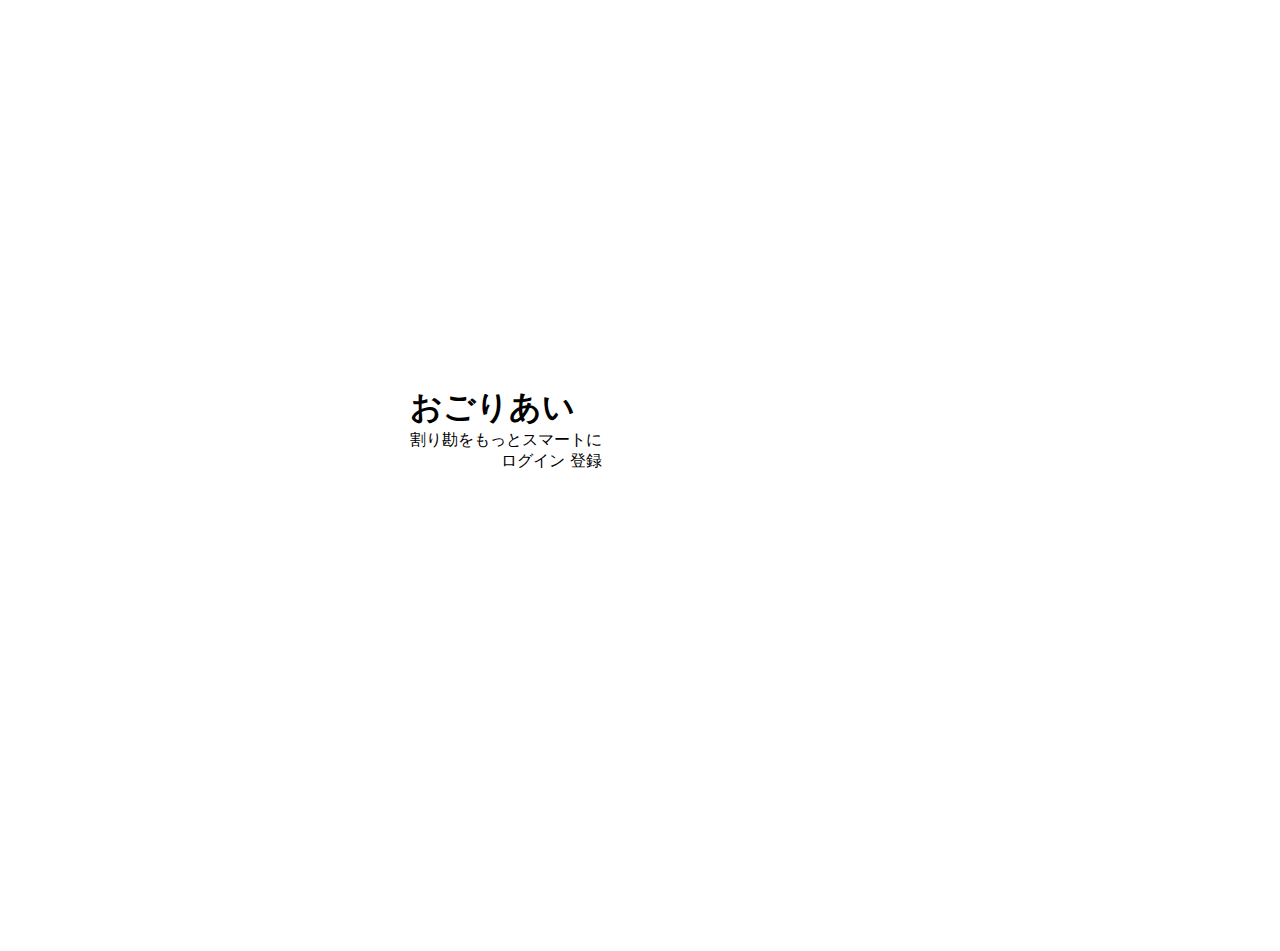
==== index.html @ 6a749b71 "Initial commit" ====
<!DOCTYPE html>
<html lang="ja">
<head>
	<meta charset="UTF-8">
	<meta http-equiv="X-UA-Compatible" content="IE=edge">
	<meta name="viewport" content="width=device-width, initial-scale=1.0">
	<title>おごりあい</title>
	<link rel="stylesheet" href="css/styles.css">
</head>
<body>
	<div id="wrapper">
		<main class="home">
			<section>
				<h1>おごりあい</h1>
				<p>割り勘をもっとスマートに</p>
				<ul>
					<li><a href="register.html">登録</a></li>
					<li><a href="login.html">ログイン</a></li>
				</ul>
			</section>
		</main>
	</div>
</body>
</html>
---- css/styles.css ----
@charset "UTF-8";

* {
	margin: 0;
	padding: 0;
	box-sizing: border-box;
}

a {
	text-decoration: none;
	color: inherit;
}

li {
	list-style: none;
}

body {
	padding: 2%;
}

/* Header */
header {
	display: flex;
	justify-content: space-between;
}

header ul {
	display: flex;
	justify-content: space-between;
}

header ul li:first-of-type {
	margin-right: 10px;
}

/* Main */
main {
	width: 100vw;
	height: 100vh;
	display: block;
	position: relative;
}

/* Home */
.home section {
	width: fit-content;
	position: absolute;
	top: 40%;
	left: 30%;
}

.home ul {
	display: flex;
	flex-direction: row-reverse;
}

.home ul li:first-of-type {
	margin-left: 5px;
}

/* Register*/
/* .register section {
	width: fit-content;
	position: absolute;
	top: 20%;
	left: 35%;
} */
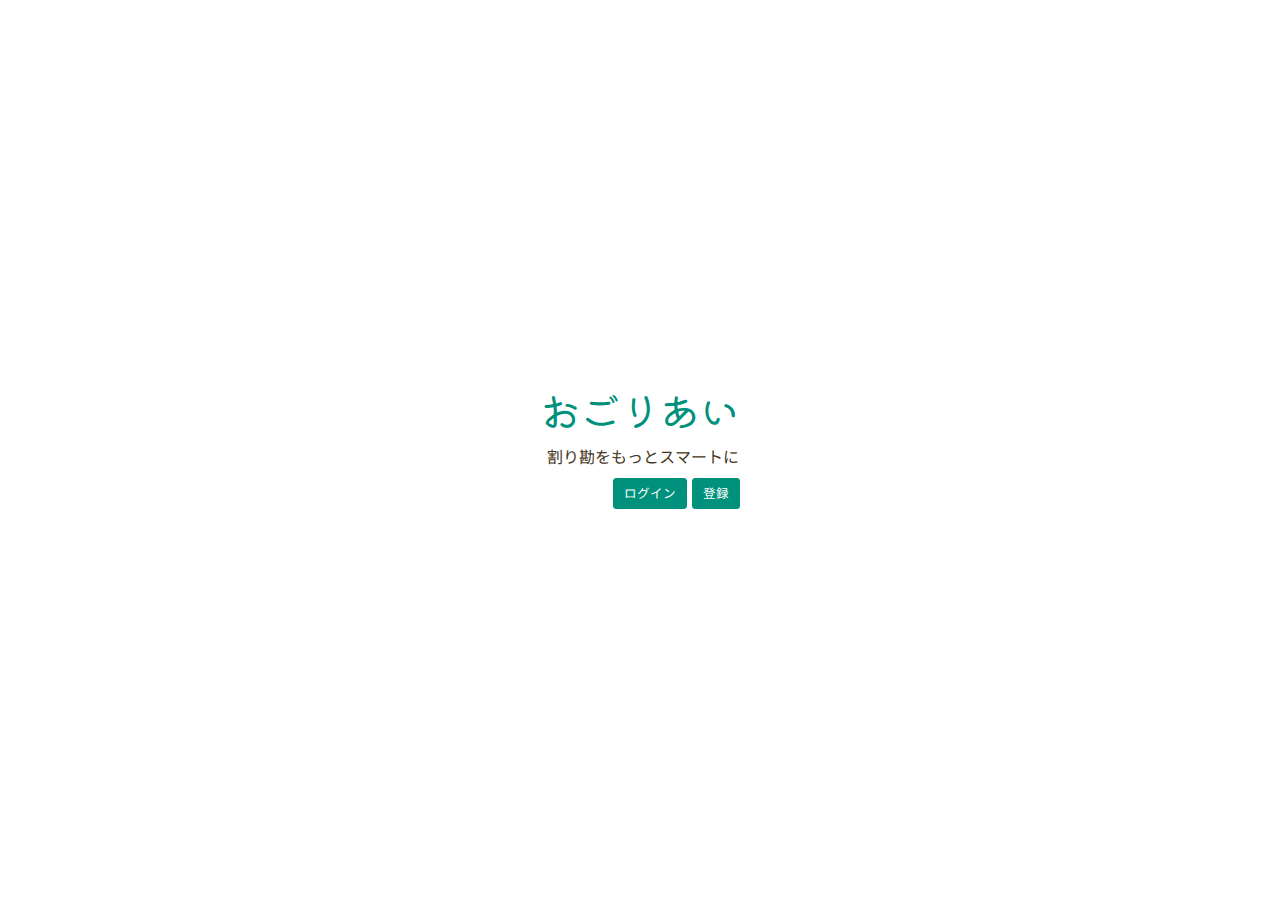
==== commit 4e3b56cd: "Add models and views" ====
--- a/index.html
+++ b/index.html
@@ -5,6 +5,9 @@
 	<meta http-equiv="X-UA-Compatible" content="IE=edge">
 	<meta name="viewport" content="width=device-width, initial-scale=1.0">
 	<title>おごりあい</title>
+	<link rel="preconnect" href="https://fonts.gstatic.com">
+	<link href="https://fonts.googleapis.com/css2?family=Kiwi+Maru&family=Noto+Sans&family=Noto+Sans+JP&family=Roboto&display=swap" rel="stylesheet">
+	<link rel="stylesheet" href="https://stackpath.bootstrapcdn.com/bootstrap/4.5.2/css/bootstrap.min.css">
 	<link rel="stylesheet" href="css/styles.css">
 </head>
 <body>
@@ -14,8 +17,8 @@
 				<h1>おごりあい</h1>
 				<p>割り勘をもっとスマートに</p>
 				<ul>
-					<li><a href="register.html">登録</a></li>
-					<li><a href="login.html">ログイン</a></li>
+					<li><a href="views/register.html" class="btn btn-lg btn-primary">登録</a></li>
+					<li><a href="views/login.html" class="btn btn-lg btn-primary">ログイン</a></li>
 				</ul>
 			</section>
 		</main>
--- a/css/styles.css
+++ b/css/styles.css
@@ -6,7 +6,15 @@
 	box-sizing: border-box;
 }
 
-a {
+html {
+	font-size: 62.5%;
+}
+
+body {
+	font: 1.6rem 'Noto Sans JP', 'Kiwi Maru', serif;
+}
+
+a, a:hover {
 	text-decoration: none;
 	color: inherit;
 }
@@ -15,39 +23,64 @@
 	list-style: none;
 }
 
-body {
-	padding: 2%;
+.btn-primary {
+	background-color: rgb(0, 145, 124);
+	border: solid 1px  rgb(0, 145, 124);
+}
+
+.btn-primary:hover {
+	background-color: rgb(67, 53, 32);
+	border: solid 1px  rgb(67, 53, 32);
 }
 
 /* Header */
 header {
 	display: flex;
 	justify-content: space-between;
+	margin-bottom: 20px;
+	padding: 2% 2% 0;
+}
+
+header h1 {
+	font: bold 3rem 'Kiwi Maru', sans-serif;
+	color: rgb(0, 145, 124);
 }
 
 header ul {
 	display: flex;
 	justify-content: space-between;
-}
-
-header ul li:first-of-type {
-	margin-right: 10px;
+	align-items: center;
+}
+
+header ul li a {
+	color: rgb(67, 53, 32);
 }
 
 /* Main */
 main {
 	width: 100vw;
 	height: 100vh;
+	padding: 0 2%;
 	display: block;
 	position: relative;
 }
 
 /* Home */
-.home section {
-	width: fit-content;
-	position: absolute;
-	top: 40%;
-	left: 30%;
+.home {
+	width: 100vw;
+	height: 100vh;
+	display: grid;
+	place-items: center;
+}
+
+.home h1 {
+	font: 4rem 'Kiwi Maru', sans-serif;
+	color: rgb(0, 145, 124);
+}
+
+.home section>p {
+	margin-left: 7px;
+	color: rgb(67, 53, 32);
 }
 
 .home ul {
@@ -59,10 +92,135 @@
 	margin-left: 5px;
 }
 
-/* Register*/
-/* .register section {
+/* Login */
+.login {
+	width: 100%;
+	height: 100%;
+	display: flex;
+	font: 1.6rem 'Noto Sans JP', serif;
+	color: rgb(67, 53, 32);
+}
+
+.login section {
 	width: fit-content;
-	position: absolute;
-	top: 20%;
-	left: 35%;
-} */+	margin: 20% auto;
+}
+
+.login .form-control {
+	border: 1px solid rgb(223, 224, 223);
+}
+
+/* Register */
+.register {
+	width: 100%;
+	height: 100%;
+	display: flex;
+	font: 1.6rem 'Noto Sans JP', serif;
+	color: rgb(67, 53, 32);
+}
+
+.register section {
+	width: fit-content;
+	margin: 20% auto;
+}
+
+.register .form-control {
+	border: 1px solid rgb(223, 224, 223);
+}
+
+/* Mypage */
+.mypage {
+	width: 100%;
+	height: 100%;
+	display: grid;
+	place-items: center;
+	font: 1.6rem 'Noto Sans JP', serif;
+	color: rgb(67, 53, 32);
+}
+
+.mypage h1 span {
+	font: 3rem 'Kiwi Maru', sans-serif;
+}
+
+.mypage section {
+	width: 100%;
+	display: flex;
+	justify-content: space-evenly;
+}
+
+.mypage #group-list {
+	border: 2px solid rgb(253, 232, 205);
+}
+
+.mypage #group-form {
+	height: fit-content;
+	border: 2px solid rgb(253, 232, 205);
+}
+
+/* Group List */
+.group-list form:first-of-type span:hover {
+	cursor: pointer;
+}
+
+/* Expense Table */
+.expense-table {
+	display: block;
+}
+
+.expense-table input {
+	border: none;
+	outline: none;
+}
+
+.expense-table table, .expense-table　tr, .expense-table　th,　.expense-table td {
+	border-collapse: collapse;
+	border: 1px solid lightgray;
+}
+
+.expense-table ul {
+	display: flex;
+}
+
+.expense-table #modal-button:hover {
+	cursor: pointer;
+}
+
+.expense-table .modal {
+	display: none;
+	position: fixed;
+	width: 100vw;
+	height: 100vh;
+	left: 0;
+	top: 0;
+	background-color: rgba(0,0,0,0.4);
+}
+
+.expense-table .modal-content {
+	width: 70%;
+	margin: 80px auto;
+	padding: 20px;
+	z-index: 2;
+	border: 1px solid rgb(116, 116, 116);
+	background-color: rgb(253, 253, 253);
+}
+
+.expense-table .modal-content .close {
+	float: right;
+	cursor: pointer;
+}
+
+/* .clearfix:after {
+	content: "";
+	display: block;
+	clear: both;
+} */
+
+.expense-table .modal-content>div {
+	display: flex;
+	justify-content: space-around;
+}
+
+.expense-table .modal-content ul {
+	display: flex;
+	flex-direction: column;
+}
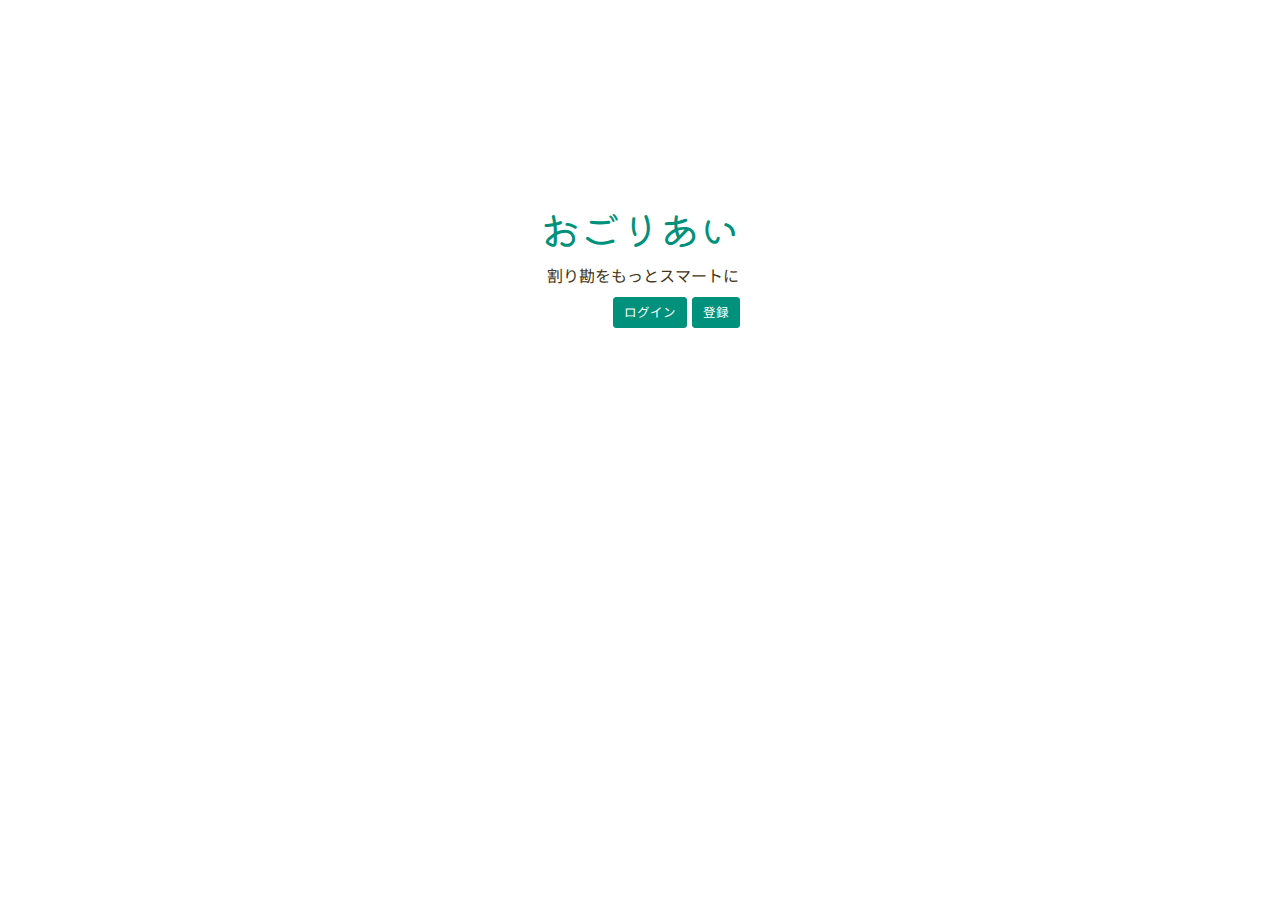
==== commit 0b047ff5: "Update group_list and expense_table" ====
--- a/index.html
+++ b/index.html
@@ -14,7 +14,7 @@
 	<div id="wrapper">
 		<main class="home">
 			<section>
-				<h1>おごりあい</h1>
+				<h1><a href="index.html">おごりあい</a></h1>
 				<p>割り勘をもっとスマートに</p>
 				<ul>
 					<li><a href="views/register.html" class="btn btn-lg btn-primary">登録</a></li>
--- a/css/styles.css
+++ b/css/styles.css
@@ -1,4 +1,6 @@
 @charset "UTF-8";
+
+/*** General ***/
 
 * {
 	margin: 0;
@@ -11,7 +13,22 @@
 }
 
 body {
+	width: 100vw;
+	height: 100vh;
 	font: 1.6rem 'Noto Sans JP', 'Kiwi Maru', serif;
+}
+
+#wrapper { 
+	max-width: 1000px;
+	width: calc(100% - 100px);
+	height: 100%;
+	margin: 0 auto;
+}
+
+main {
+	width: 100%;
+	height: 100%;
+	display: block;
 }
 
 a, a:hover {
@@ -33,12 +50,36 @@
 	border: solid 1px  rgb(67, 53, 32);
 }
 
-/* Header */
+.btn-danger {
+	background-color: rgb(145, 0, 21);
+	border: solid 1px  rgb(145, 0, 21);
+}
+
+.btn-danger:hover {
+	background-color: rgb(67, 53, 32);
+	border: solid 1px  rgb(67, 53, 32);
+}
+
+.btn-secondary {
+	width: 15%;
+	color: rgb(0, 145, 124);
+	border: double 3px rgb(0, 145, 124);
+	background-color: inherit;
+}
+
+.btn-secondary:hover {
+	color: rgb(67, 53, 32);
+	border: double 3px rgb(67, 53, 32);
+	background-color: inherit;
+}
+
+/*** Header ***/
 header {
+	width: 100%;
 	display: flex;
 	justify-content: space-between;
 	margin-bottom: 20px;
-	padding: 2% 2% 0;
+	padding: 2% 0;
 }
 
 header h1 {
@@ -56,21 +97,16 @@
 	color: rgb(67, 53, 32);
 }
 
-/* Main */
-main {
-	width: 100vw;
-	height: 100vh;
-	padding: 0 2%;
-	display: block;
-	position: relative;
-}
-
-/* Home */
-.home {
-	width: 100vw;
-	height: 100vh;
-	display: grid;
-	place-items: center;
+header ul li a:hover {
+	color: rgb(0, 145, 124);
+	border-bottom: double 3px rgb(0, 145, 124);
+}
+
+/*** Home ***/
+.home section {
+	width: fit-content;
+	margin: 0 auto;
+	padding-top: 20%;
 }
 
 .home h1 {
@@ -92,10 +128,8 @@
 	margin-left: 5px;
 }
 
-/* Login */
+/*** Login ***/
 .login {
-	width: 100%;
-	height: 100%;
 	display: flex;
 	font: 1.6rem 'Noto Sans JP', serif;
 	color: rgb(67, 53, 32);
@@ -110,10 +144,8 @@
 	border: 1px solid rgb(223, 224, 223);
 }
 
-/* Register */
+/*** Register ***/
 .register {
-	width: 100%;
-	height: 100%;
 	display: flex;
 	font: 1.6rem 'Noto Sans JP', serif;
 	color: rgb(67, 53, 32);
@@ -128,43 +160,220 @@
 	border: 1px solid rgb(223, 224, 223);
 }
 
-/* Mypage */
+/*** Mypage ***/
 .mypage {
-	width: 100%;
-	height: 100%;
-	display: grid;
-	place-items: center;
+	display: flex;
 	font: 1.6rem 'Noto Sans JP', serif;
 	color: rgb(67, 53, 32);
+}
+
+.mypage .mypage-list {
+	display: flex;
+	flex-direction: column;
+}
+
+.mypage .mypage-list li {
+	width: 90%;
+	margin-bottom: 10px;
 }
 
 .mypage h1 span {
 	font: 3rem 'Kiwi Maru', sans-serif;
 }
 
-.mypage section {
-	width: 100%;
-	display: flex;
-	justify-content: space-evenly;
+.mypage section:first-of-type {
+	width: 15%;
+}
+
+.mypage section:last-of-type {
+	width: calc(100% - 15%);
 }
 
 .mypage #group-list {
 	border: 2px solid rgb(253, 232, 205);
 }
 
-.mypage #group-form {
-	height: fit-content;
-	border: 2px solid rgb(253, 232, 205);
+.mypage #group-list .tab-list {
+	display: flex;
+	justify-content: space-evenly;
+}
+
+.mypage #group-list .tab-list .tab {
+	width: 100%;
+	padding: 5px 0;
+	color: rgb(67, 53, 32);
+	background-color: inherit;
+	border: 1px solid rgb(253, 232, 205);
+	border-top: none;
+	border-bottom: 2px solid rgb(253, 232, 205);
+	text-align: center;
+}
+
+.mypage #group-list .tab-list .tab {
+	cursor: pointer;
 }
 
 /* Group List */
-.group-list form:first-of-type span:hover {
-	cursor: pointer;
-}
-
-/* Expense Table */
+.group-list .tab-group {
+	display: flex;
+}
+
+.group-list .tab-list input[name="tab"] {
+  display: none;
+}
+
+.group-list .panel-group {
+	display: flex;
+}
+
+.group-list .left-container {
+	width: 25%;
+}
+
+.group-list .left-container>div {
+	width: 80%;
+	margin: 0 auto;
+}
+
+.group-list .left-container>div p {
+	text-align: right;
+}
+
+.group-list .left-container>ul {
+	width: 80%;
+	margin: 0 auto;
+}
+
+.group-list .left-container>ul li {
+	text-align: right;
+}
+
+.group-list .right-container {
+	width: 75%;
+}
+
+.group-list .right-container .panel-menu {
+	width: 90%;
+	margin: 0 auto 10px;
+	display: flex;
+}
+
+.group-list .panel-menu li{
+	margin-right: 10px;
+}
+
+.group-list .right-container form {
+	width: 90%;
+	margin: 0 auto 10px;
+	display: flex;
+}
+
+.group-list .right-container table {
+	width: 90%;
+	margin: 0 auto;
+	border: solid 1px rgb(223, 224, 223);
+	border-collapse: collapse;
+}
+
+.group-list .right-container table tr,
+.group-list .right-container table th,
+.group-list .right-container table td {
+	border: dotted 1px rgb(223, 224, 223);
+	border-collapse: collapse;
+}
+
+.group-list .right-container table th,
+.group-list .right-container table td {
+	width: 25%;
+	padding: 0 5px;
+}
+
+.group-list .right-container table .amount {
+	width: 15%;
+}
+
+.group-list .right-container table .item {
+	width: 15%;
+}
+
+/*** Choose Member ***/
+.choose-member {
+	width: 90%;
+	margin: 0 auto;
+}
+
+.choose-member h1{
+	width: 70%;
+	font-size: 2rem;
+	margin-bottom: 10px;
+}
+
+.choose-member h1 span{
+	font-size: 2.5rem;
+	color: rgb(0, 145, 124);
+}
+
+.choose-member #search-form {
+	width: 70%;
+}
+
+
+.choose-member #member-table {
+	width: 65%;
+}
+
+.choose-member #member-table input {
+	border: none;
+	outline: none;
+}
+
+.choose-member #member-table {
+	border-collapse: collapse;
+	border: 1px solid rgb(253, 232, 205);
+}
+
+.choose-member #member-table tr {
+	border: 1px dotted rgb(253, 232, 205);
+}
+
+.choose-member #member-table td {
+	padding-left: 5px;
+}
+
+.choose-member #member-table td:last-of-type {
+	width: 10%;
+}
+
+.choose-member #member-table td .btn {
+	width: 100%;
+}
+
+/*** Expense Table ***/
 .expense-table {
+	width: 100%;
 	display: block;
+}
+
+.expense-table section:first-of-type {
+	width: 90%;
+	margin: 0 auto;
+	display: flex;
+	justify-content: space-between;
+}
+
+.expense-table section:first-of-type span {
+	color: rgb(0, 145, 124);
+	font-size: 2.7rem;
+	font-weight: bold;
+}
+
+.expense-table table {
+	width: 90%;
+	margin: 0 auto;
+}
+
+.expense-table table:first-of-type {
+	table-layout: fixed;
 }
 
 .expense-table input {
@@ -172,15 +381,59 @@
 	outline: none;
 }
 
-.expense-table table, .expense-table　tr, .expense-table　th,　.expense-table td {
+.expense-table table:first-of-type {
 	border-collapse: collapse;
-	border: 1px solid lightgray;
+	border: 1px solid rgb(253, 232, 205);
+}
+
+.expense-table table:first-of-type tr {
+	border: dotted 1px rgb(253, 232, 205);
+	border-collapse: collapse;
+}
+
+.expense-table .bigger-input {
+	width: 25%;
+	padding-left: 5px;
+}
+
+.expense-table .smaller-input {
+	width: 20%;
+	padding-left: 5px;
+}
+
+.expense-table select {
+	width: 80%;
+	padding-left: 5px;
+	border: none;
+}
+
+.expense-table .btn-expense {
+	width: 90%;
+	height: 80%;
+	text-align: center;
+}
+
+.expense-table table:last-of-type {
+	text-align: right;
+}
+
+.expense-table table:last-of-type tr td{
+	width: 8%;
+	padding-right: 5px;
 }
 
 .expense-table ul {
 	display: flex;
 }
 
+.expense-table .no-expense {
+	width: 90%;
+	margin: 0 auto;
+	padding-left: 5px;
+	border: 1px solid rgb(253, 232, 205);
+}
+
+/*** Modals ***/
 .expense-table #modal-button:hover {
 	cursor: pointer;
 }
@@ -196,7 +449,8 @@
 }
 
 .expense-table .modal-content {
-	width: 70%;
+	width: 50%;
+	height: 50%;
 	margin: 80px auto;
 	padding: 20px;
 	z-index: 2;
@@ -209,12 +463,6 @@
 	cursor: pointer;
 }
 
-/* .clearfix:after {
-	content: "";
-	display: block;
-	clear: both;
-} */
-
 .expense-table .modal-content>div {
 	display: flex;
 	justify-content: space-around;
@@ -224,3 +472,33 @@
 	display: flex;
 	flex-direction: column;
 }
+
+.expense-table #setting-modal .modal-content div:first-of-type{
+	width: 80%;
+	margin: 0 auto;
+}
+
+.expense-table #setting-modal table {
+	width: 70%;
+	height: 70%;
+}
+
+.expense-table #setting-modal table th,
+.expense-table #setting-modal table td {
+	width: 50%;
+	padding-left: 5px;
+	text-align: left;
+}
+
+.expense-table #setting-modal table td {
+	border-left: dotted 1px rgb(253, 232, 205);
+}
+
+.expense-table #setting-modal ul {
+	width: 30%;
+}
+
+.expense-table #setting-modal ul li input,
+.expense-table #setting-modal ul li a {
+	width: 90%;
+}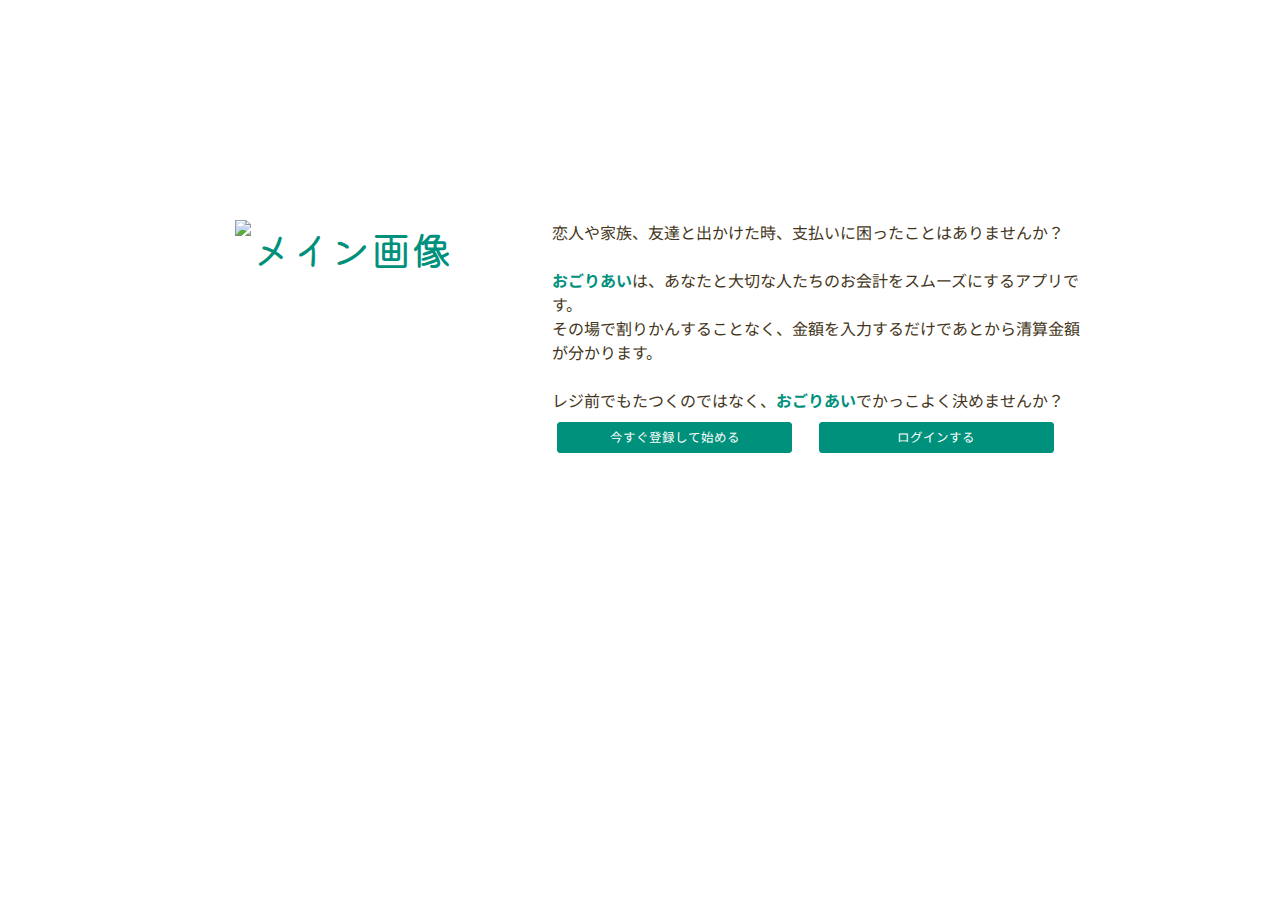
==== commit 1859829b: "Add more functions, modify designs, and create admin directory for admin users" ====
--- a/index.html
+++ b/index.html
@@ -14,12 +14,21 @@
 	<div id="wrapper">
 		<main class="home">
 			<section>
-				<h1><a href="index.html">おごりあい</a></h1>
-				<p>割り勘をもっとスマートに</p>
-				<ul>
-					<li><a href="views/register.html" class="btn btn-lg btn-primary">登録</a></li>
-					<li><a href="views/login.html" class="btn btn-lg btn-primary">ログイン</a></li>
-				</ul>
+				<h1><img src="images/logo-lg.png" alt="メイン画像"></h1>
+				<div>
+					<p>
+						恋人や家族、友達と出かけた時、支払いに困ったことはありませんか？<br>
+						<br>
+						<span>おごりあい</span>は、あなたと大切な人たちのお会計をスムーズにするアプリです。<br>
+						その場で割りかんすることなく、金額を入力するだけであとから清算金額が分かります。<br>
+						<br>
+						レジ前でもたつくのではなく、<span>おごりあい</span>でかっこよく決めませんか？
+					</p>
+					<ul>
+						<li><a href="views/login.html" class="btn btn-lg btn-primary btn-block">ログインする</a></li>
+						<li><a href="views/register.html" class="btn btn-lg btn-primary btn-block">今すぐ登録して始める</a></li>
+					</ul>
+				</div>
 			</section>
 		</main>
 	</div>
--- a/css/styles.css
+++ b/css/styles.css
@@ -1,7 +1,6 @@
 @charset "UTF-8";
 
 /*** General ***/
-
 * {
 	margin: 0;
 	padding: 0;
@@ -15,11 +14,12 @@
 body {
 	width: 100vw;
 	height: 100vh;
+	position: relative;
 	font: 1.6rem 'Noto Sans JP', 'Kiwi Maru', serif;
 }
 
 #wrapper { 
-	max-width: 1000px;
+	max-width: 1100px;
 	width: calc(100% - 100px);
 	height: 100%;
 	margin: 0 auto;
@@ -40,6 +40,7 @@
 	list-style: none;
 }
 
+/*** Buttons & Tabs & Avatars ***/
 .btn-primary {
 	background-color: rgb(0, 145, 124);
 	border: solid 1px  rgb(0, 145, 124);
@@ -47,11 +48,24 @@
 
 .btn-primary:hover {
 	background-color: rgb(67, 53, 32);
-	border: solid 1px  rgb(67, 53, 32);
+	border: solid 1px rgb(67, 53, 32);
+}
+
+.btn-disabled{
+	color: rgb(200, 201, 200);
+	background-color: rgba(223, 224, 223, 0.7);
+	border: solid 1px rgb(223, 224, 223);
+}
+
+.btn-disabled:hover{
+	color: rgb(200, 201, 200);
+	background-color: rgba(223, 224, 223, 0.7);
+	border: solid 1px rgb(223, 224, 223);
+	pointer-events: none;
 }
 
 .btn-danger {
-	background-color: rgb(145, 0, 21);
+	background-color: rgb(143, 0, 21);
 	border: solid 1px  rgb(145, 0, 21);
 }
 
@@ -63,7 +77,7 @@
 .btn-secondary {
 	width: 15%;
 	color: rgb(0, 145, 124);
-	border: double 3px rgb(0, 145, 124);
+	border: double 3px rgb(0, 143, 121);
 	background-color: inherit;
 }
 
@@ -73,18 +87,85 @@
 	background-color: inherit;
 }
 
+.selected-tab, 
+.selected-tab:hover {
+	color: rgb(255, 255, 255);
+	background-color: rgb(0, 145, 124);
+}
+
+.selected-group-tab, 
+.selected-group-tab:hover {
+	width: 100%;
+	padding: 5px 0;
+	color: rgb(67, 53, 32);
+	background-color: inherit;
+	border-style: none;
+	text-align: center;
+	border-width: 1px;
+	border-color: rgb(223, 224, 223);
+}
+
+.tab-list {
+	width: 15%;
+	display: flex;
+	flex-direction: column;
+}
+
+.tab-list li {
+	width: 90%;
+	margin-bottom: 15px;
+}
+
+.tab-content {
+	width: calc(100% - 15%);
+	height: fit-content;
+}
+
+.tab-panel {
+	width: 100%;
+	display: none;
+	border: 2px solid rgb(223, 224, 223);
+}
+
+.tab-list .is-active {
+	color: rgb(255, 255, 255);
+	background-color: rgb(0, 145, 124);
+}
+
+.tab-content .is-active {
+	display: block;
+  animation: fade 0.5s ease;
+}
+
+@keyframes fade {
+	from {
+			opacity: 0;
+	}
+	to {
+			opacity: 1;
+	}
+}
+
+.avatar {
+	width: 50px;
+	height: 50px;
+	border: 2px solid rgba(0, 145, 124, 0.5);
+}
+
 /*** Header ***/
 header {
 	width: 100%;
 	display: flex;
 	justify-content: space-between;
-	margin-bottom: 20px;
 	padding: 2% 0;
 }
 
-header h1 {
-	font: bold 3rem 'Kiwi Maru', sans-serif;
-	color: rgb(0, 145, 124);
+header h1 img {
+	vertical-align: top;
+}
+
+header h1 img:hover {
+	width: 110%;
 }
 
 header ul {
@@ -93,20 +174,87 @@
 	align-items: center;
 }
 
+header ul li:first-of-type {
+	text-align: center;
+}
+
 header ul li a {
 	color: rgb(67, 53, 32);
 }
 
 header ul li a:hover {
 	color: rgb(0, 145, 124);
-	border-bottom: double 3px rgb(0, 145, 124);
+	border-bottom: 3px dotted rgb(253, 232, 205);;
+}
+
+header #notice {
+	width: 55%;
+}
+
+/*** Footer ***/
+footer {
+	width: 80%;
+	margin: 0 auto;
+	padding: 5px 5px 0;
+	display: flex;
+	position: absolute;
+  bottom: 0;
+	left: 10%;
+	justify-content: space-between;
+	border-top: 2px dotted rgb(253, 232, 205);
+}
+
+footer div:first-of-type {
+	width: 55%;
+	margin: auto 0;
+	text-align: right;
+	color: rgb(253, 232, 205);
+}
+
+footer div:nth-of-type(2) {
+	width: 45%;
+	display: flex;
+	justify-content: flex-end;
+}
+
+footer div img {
+	width: 50%;
+	vertical-align: top;
+}
+
+.btn-contact {
+	color: rgb(67, 53, 32);
+	border: double 3px rgb(253, 232, 205);
+	background-color: inherit;
+}
+
+.btn-contact:hover {
+	color: rgb(67, 53, 32);
+	border: double 3px rgb(253, 232, 205);
+	background-color: rgba(253, 232, 205, 0.5);
 }
 
 /*** Home ***/
 .home section {
-	width: fit-content;
-	margin: 0 auto;
+	width: 80%;
+	margin: 0 auto;
+	display: flex;
 	padding-top: 20%;
+	color: rgb(67, 53, 32);
+}
+
+.home section h1 {
+	width: 40%;
+}
+
+.home section img {
+	width: 80%;
+	display: block;
+	margin: auto auto;
+}
+
+.home section div {
+	width: 60%;
 }
 
 .home h1 {
@@ -119,17 +267,29 @@
 	color: rgb(67, 53, 32);
 }
 
+.home section p span {
+	color: rgb(0, 145, 124);
+	font-weight: 700;
+}
+
 .home ul {
 	display: flex;
 	flex-direction: row-reverse;
-}
-
-.home ul li:first-of-type {
 	margin-left: 5px;
+}
+
+.home ul li {
+	width: 50%;
+}
+
+.home ul li a {
+	width: 90%;
 }
 
 /*** Login ***/
 .login {
+	width: 90%;
+	margin: 0 auto;
 	display: flex;
 	font: 1.6rem 'Noto Sans JP', serif;
 	color: rgb(67, 53, 32);
@@ -146,6 +306,8 @@
 
 /*** Register ***/
 .register {
+	width: 90%;
+	margin: 0 auto;
 	display: flex;
 	font: 1.6rem 'Noto Sans JP', serif;
 	color: rgb(67, 53, 32);
@@ -160,146 +322,198 @@
 	border: 1px solid rgb(223, 224, 223);
 }
 
+/*** Register-comp ***/
+.register {
+	width: 90%;
+	margin: 0 auto;
+	display: block;
+	font: 1.6rem 'Noto Sans JP', serif;
+	color: rgb(67, 53, 32);
+}
+
+
 /*** Mypage ***/
 .mypage {
+	width: 90%;
+	margin: 0 auto;
 	display: flex;
 	font: 1.6rem 'Noto Sans JP', serif;
 	color: rgb(67, 53, 32);
 }
 
-.mypage .mypage-list {
-	display: flex;
-	flex-direction: column;
-}
-
-.mypage .mypage-list li {
-	width: 90%;
-	margin-bottom: 10px;
-}
-
-.mypage h1 span {
-	font: 3rem 'Kiwi Maru', sans-serif;
-}
-
-.mypage section:first-of-type {
-	width: 15%;
-}
-
-.mypage section:last-of-type {
-	width: calc(100% - 15%);
-}
-
-.mypage #group-list {
-	border: 2px solid rgb(253, 232, 205);
-}
-
-.mypage #group-list .tab-list {
+.mypage .tab-panel p span {
+	font-size: 1.8rem;
+	color: rgb(0, 145, 124);
+}
+
+.mypage .tab img {
+	width: 50px;
+	height: 50px;
+}
+
+.mypage .positive{
+	color: rgb(0, 145, 124);
+}
+.mypage .negative{
+	color: rgb(145, 0, 21) !important;
+}
+
+.mypage .group-list-tab {
 	display: flex;
 	justify-content: space-evenly;
 }
 
-.mypage #group-list .tab-list .tab {
+.mypage .group-list-tab .tab {
 	width: 100%;
 	padding: 5px 0;
-	color: rgb(67, 53, 32);
+	color: rgb(200, 201, 200);
+	background-color: rgba(223, 224, 223, 0.7);
+	border: 1px solid rgb(223, 224, 223);
+	text-align: center;
+}
+
+.mypage .group-list-tab .is-active {
+	font-size: 1.8rem;
+	color: rgb(0, 145, 124);
 	background-color: inherit;
-	border: 1px solid rgb(253, 232, 205);
+	border-bottom: none;
+}
+
+.mypage .group-list-tab .is-active img {
+	border: 2px solid rgba(0, 145, 124, 0.5);
+}
+
+.mypage .group-list-tab .tab:hover {
+	cursor: pointer;
+}
+
+.group-tab-panel {
+	width: 100%;
+	display: none;
+	border: 1px solid rgb(223, 224, 223);
 	border-top: none;
-	border-bottom: 2px solid rgb(253, 232, 205);
-	text-align: center;
-}
-
-.mypage #group-list .tab-list .tab {
-	cursor: pointer;
-}
-
-/* Group List */
-.group-list .tab-group {
-	display: flex;
-}
-
-.group-list .tab-list input[name="tab"] {
+	border-bottom: none;
+}
+
+.group-tab-panel .is-active {
+	display: block;
+	animation: fade 0.5s ease;
+}
+
+.mypage .tab-group {
+	display: flex;
+	color: rgb(67, 53, 32);
+}
+
+.mypage .tab-list input[name="tab"] {
   display: none;
 }
 
-.group-list .panel-group {
-	display: flex;
-}
-
-.group-list .left-container {
+.mypage .container {
+	display: flex;
+	flex-direction: row;
+}
+
+.mypage .left-container {
 	width: 25%;
 }
 
-.group-list .left-container>div {
+.mypage .left-container>div {
 	width: 80%;
 	margin: 0 auto;
 }
 
-.group-list .left-container>div p {
+.mypage .left-container>div p {
 	text-align: right;
 }
 
-.group-list .left-container>ul {
+.mypage .left-container>ul {
 	width: 80%;
 	margin: 0 auto;
 }
 
-.group-list .left-container>ul li {
+.mypage .left-container>ul li {
 	text-align: right;
 }
 
-.group-list .right-container {
+.mypage .right-container {
 	width: 75%;
 }
 
-.group-list .right-container .panel-menu {
+.mypage .right-container .panel-menu {
 	width: 90%;
 	margin: 0 auto 10px;
 	display: flex;
 }
 
-.group-list .panel-menu li{
+.mypage .panel-menu li{
 	margin-right: 10px;
 }
 
-.group-list .right-container form {
+.mypage .right-container form {
 	width: 90%;
 	margin: 0 auto 10px;
 	display: flex;
 }
 
-.group-list .right-container table {
+.mypage .right-container table {
 	width: 90%;
 	margin: 0 auto;
 	border: solid 1px rgb(223, 224, 223);
 	border-collapse: collapse;
 }
 
-.group-list .right-container table tr,
-.group-list .right-container table th,
-.group-list .right-container table td {
+.mypage .right-container table tr,
+.mypage .right-container table th,
+.mypage .right-container table td {
 	border: dotted 1px rgb(223, 224, 223);
 	border-collapse: collapse;
 }
 
-.group-list .right-container table th,
-.group-list .right-container table td {
+.mypage .right-container table th,
+.mypage .right-container table td {
 	width: 25%;
 	padding: 0 5px;
 }
 
-.group-list .right-container table .amount {
+.mypage .right-container table .amount {
 	width: 15%;
 }
 
-.group-list .right-container table .item {
+.mypage .right-container table .item {
 	width: 15%;
+}
+
+
+.mypage .group-form table {
+	width: 70%
+}
+
+/* .mypage .group-form table td:first-of-type {
+	width: 50%
+} */
+
+.mypage .after-register {
+	width: 100%;
+	margin: 0 auto;
+	display: flex;
+	flex-direction: row;
+}
+
+.mypage .after-register>div {
+	width: calc(100% - 15%);
+	height: fit-content;
+}
+
+.is-shown {
+	display: block !important;
 }
 
 /*** Choose Member ***/
 .choose-member {
 	width: 90%;
 	margin: 0 auto;
+	color: rgb(67, 53, 32);
 }
 
 .choose-member h1{
@@ -313,45 +527,97 @@
 	color: rgb(0, 145, 124);
 }
 
+.choose-member p span{
+	font-size: 2rem;
+	color: rgb(0, 145, 124);
+}
+
 .choose-member #search-form {
 	width: 70%;
 }
 
-
-.choose-member #member-table {
+.choose-member .member-table {
 	width: 65%;
-}
-
-.choose-member #member-table input {
+	border-collapse: collapse;
+	border: 1px solid rgb(223, 224, 223);
+}
+
+.choose-member .member-table input {
+	width: 100%;
 	border: none;
 	outline: none;
 }
 
-.choose-member #member-table {
-	border-collapse: collapse;
-	border: 1px solid rgb(253, 232, 205);
-}
-
-.choose-member #member-table tr {
-	border: 1px dotted rgb(253, 232, 205);
-}
-
-.choose-member #member-table td {
+.choose-member .member-table tr {
+	width: 100%;
+	border: 1px dotted rgb(223, 224, 223);
+
+}
+
+.choose-member .member-table td {
+	width: 30%;
 	padding-left: 5px;
 }
 
-.choose-member #member-table td:last-of-type {
-	width: 10%;
-}
-
-.choose-member #member-table td .btn {
-	width: 100%;
+.choose-member .member-table td:nth-of-type(2) {
+	width: 50%;
+}
+
+.choose-member .member-table td:last-of-type {
+	width: 20%;
+}
+
+.choose-member .member-table td .btn {
+	width: 100%;
+}
+
+.choose-member ul {
+	display: flex;
+}
+
+/*** Remove Member ***/
+.remove-member {
+	width: 90%;
+	margin: 0 auto;
+}
+
+.remove-member p span{
+	font-size: 2rem;
+	color: rgb(0, 145, 124);
+}
+
+.remove-member table {
+	width: 65%;
+}
+
+.remove-member table tr td:last-of-type {
+	display: flex;
+}
+
+/*** Delete Group ***/
+.delete-group {
+	width: 90%;
+	margin: 0 auto;
+}
+
+.delete-group span {
+	font-size: 2rem;
+	color: rgb(0, 145, 124);
+}
+
+.delete-group table {
+	width: 70%
+}
+
+.delete-group table td a {
+	width: 90%;
 }
 
 /*** Expense Table ***/
 .expense-table {
 	width: 100%;
 	display: block;
+	color: rgb(67, 53, 32);
 }
 
 .expense-table section:first-of-type {
@@ -383,11 +649,11 @@
 
 .expense-table table:first-of-type {
 	border-collapse: collapse;
-	border: 1px solid rgb(253, 232, 205);
+	border: 1px solid rgb(223, 224, 223);
 }
 
 .expense-table table:first-of-type tr {
-	border: dotted 1px rgb(253, 232, 205);
+	border: dotted 1px rgb(223, 224, 223);
 	border-collapse: collapse;
 }
 
@@ -430,7 +696,7 @@
 	width: 90%;
 	margin: 0 auto;
 	padding-left: 5px;
-	border: 1px solid rgb(253, 232, 205);
+	border: 1px solid rgb(223, 224, 223);
 }
 
 /*** Modals ***/
@@ -449,8 +715,8 @@
 }
 
 .expense-table .modal-content {
-	width: 50%;
-	height: 50%;
+	width: 65%;
+	height: fit-content;
 	margin: 80px auto;
 	padding: 20px;
 	z-index: 2;
@@ -491,7 +757,7 @@
 }
 
 .expense-table #setting-modal table td {
-	border-left: dotted 1px rgb(253, 232, 205);
+	border-left: dotted 1px rgb(223, 224, 223);
 }
 
 .expense-table #setting-modal ul {
@@ -501,4 +767,362 @@
 .expense-table #setting-modal ul li input,
 .expense-table #setting-modal ul li a {
 	width: 90%;
-}+}
+
+/*** Settle Up ***/
+.settle-up {
+	width: 90%;
+	margin: 0 auto;
+	color: rgb(67, 53, 32);
+}
+
+.settle-up h1 span{
+	font-size: 2.5rem;
+	color: rgb(0, 145, 124);
+}
+
+.settle-up section:first-of-type {
+	width: 65%;
+	display: flex;
+	justify-content: space-between;
+}
+
+.settle-up section:nth-of-type(2) {
+	width: 65%;
+}
+
+.settle-up #member-table {
+	width: 100%;
+	table-layout: fixed;
+	border: 1px solid rgb(223, 224, 223);
+}
+
+.settle-up #member-table tr,
+.settle-up #member-table th,
+.settle-up #member-table td {
+	padding-left: 5px;
+	border: 1px dotted rgb(223, 224, 223);
+}
+
+
+.settle-up #member-table tr:first-of-type {
+	border-bottom: 1px solid rgb(223, 224, 223);
+}
+
+.settle-up #confirmation-section {
+	padding: 5px;
+	display: none;
+	border: 1px solid rgb(223, 224, 223);
+}
+
+
+.settle-up #confirmation-section div:first-of-type {
+	margin-left: 10px;
+}
+
+.settle-up #confirmation-section div:first-of-type p:first-of-type{
+	width: fit-content;
+	border-bottom: 3px double rgba(145, 0, 21, 0.5);
+}
+
+.settle-up #settle-up-form table .btn{
+	width: 20%;
+}
+
+.settle-up .settle-up-btn {
+  position: relative;               
+}
+.settle-up:hover .balloon {
+  display: inline;                
+}
+.balloon {
+  position: absolute;                
+  display: none;                        
+  padding: 2px;                         
+  background-color: rgba(253, 232, 205, 0.8);      
+  width: 100%;                         
+  right : -80%;   
+	left: 110%;
+	top: 0%;                       
+  font-size: 80%;                      
+}
+.balloon:after{
+  border-right: 12px solid rgba(253, 232, 205, 0.8);  
+  border-top: 10px solid transparent;     
+  border-bottom: 10px solid transparent;  
+  left: -12px;                            
+  top: 5%;                               
+  content: "";                      
+  position: absolute;               
+}
+
+/*** Account ***/
+.account {
+	width: 90%;
+	margin: 0 auto;
+	font: 1.6rem 'Noto Sans JP', serif;
+	color: rgb(67, 53, 32);
+}
+
+.account section {
+	width: 100%;
+	display: flex;
+}
+
+.account h1{
+	width: 70%;
+	font-size: 2rem;
+	margin-bottom: 10px;
+}
+
+.account h1 img {
+	width: 50px;
+	height: 50px;
+	border: 2px solid rgba(0, 145, 124, 0.5);
+}
+
+.account h1 span{
+	font-size: 2.5rem;
+	color: rgb(0, 145, 124);
+}
+
+.account .tab-panel p span{
+	font-size: 2rem;
+	color: rgb(0, 145, 124);
+}
+
+.account .name-form,
+.account .password-form,
+.account .user-avatar-form,
+.account .resign-form {
+	padding: 10px 20px;
+}
+
+.account .password-form table tr th:last-of-type {
+	text-align: right;
+}
+
+.account .resign-form div:first-of-type {
+	padding: 5px;
+	border: 0.5px dotted rgba(145, 0, 21, 0.5);
+}
+
+.account .resign-form div:first-of-type p:first-of-type{
+	width: fit-content;
+	border-bottom: 3px double rgba(145, 0, 21, 0.5);
+}
+
+/*** Comp (name$password update) ***/
+.comp {
+	width: 90%;
+	margin: 0 auto;
+	color: rgb(67, 53, 32);
+}
+
+/*** Group Account ***/
+.group-account {
+	width: 90%;
+	margin: 0 auto;
+	font: 1.6rem 'Noto Sans JP', serif;
+	color: rgb(67, 53, 32);
+}
+
+.group-account section {
+	width: 100%;
+	display: flex;
+}
+
+.group-account h1{
+	width: 70%;
+	font-size: 2rem;
+	margin-bottom: 10px;
+}
+
+.group-account h1 img {
+	width: 50px;
+	height: 50px;
+	border: 2px solid rgba(0, 145, 124, 0.5);
+}
+
+.group-account h1 span{
+	font-size: 2.5rem;
+	color: rgb(0, 145, 124);
+}
+
+.group-account .tab-panel p span{
+	font-size: 2rem;
+	color: rgb(0, 145, 124);
+}
+
+.group-account .group-info,
+.group-account .group-name-form,
+.group-account .group-avatar-form,
+.group-account .add-member-form,
+.group-account .remove-member-form,
+.group-account .delete-group-form {
+	padding: 10px 20px;
+}
+
+.group-account .add-member-form .member-table tr {
+	padding-left: 5px;
+	border: 1px solid rgb(223, 224, 223);
+}
+
+.group-account .add-member-form .member-table input {
+	border: none;
+	outline: none;
+}
+
+.group-account .add-member-form #search-form {
+	width: 70%;
+}
+
+.group-account .add-member-form .member-table,
+.group-account .remove-member-form .member-table {
+	width: 65%;
+	border-collapse: collapse;
+	border: 1px solid rgb(223, 224, 223);
+}
+
+.group-account .add-member-form .member-table input,
+.group-account .remove-member-form .member-table input {
+	width: 100%;
+	border: none;
+	outline: none;
+	font-size: 1.5rem;
+}
+
+.group-account .add-member-form .member-table tr,
+.group-account .remove-member-form .member-table tr {
+	width: 100%;
+	border: 1px dotted rgb(223, 224, 223);
+}
+
+.group-account .add-member-form .member-table td {
+	width: 30%;
+	padding-left: 5px;
+}
+
+.group-account .add-member-form .member-table td:nth-of-type(2) {
+	width: 50%;
+}
+
+.group-account .add-member-form .member-table td:last-of-type {
+	width: 20%;
+}
+
+.group-account .add-member-form .member-table td .btn,
+.group-account .remove-member-form .member-table .btn {
+	width: 100%;
+	font-size: 1.25rem;
+}
+
+/*** CSV ***/
+.csv {
+	width: 90%;
+	margin: 0 auto;
+	color: rgb(67, 53, 32);
+}
+
+.csv h1{
+	width: 70%;
+	font-size: 2rem;
+	margin-bottom: 10px;
+}
+
+.csv div{
+	border: 2px solid rgb(223, 224, 223);
+	border-collapse: separate;
+}
+
+/*** Contact ***/
+.contact {
+	width: 90%;
+	margin: 0 auto;
+	color: rgb(67, 53, 32);
+}
+
+.contact h1{
+	width: 70%;
+	font-size: 2rem;
+	margin-bottom: 10px;
+}
+
+.contact div{
+	width: 100%;
+	border: 2px solid rgb(223, 224, 223);
+	border-collapse: separate;
+}
+
+.contact table {
+	width: 65%;
+}
+
+.contact table th {
+	width: 15%;
+}
+.contact table td {
+	width: 85%;
+}
+
+.contact table td input,
+.contact table textarea {
+	width: 100%;
+}
+
+.contact table #name {
+	border: none;
+	outline: none;
+}
+
+.contact table tr:last-of-type {
+	text-align: right;
+}
+
+.contact table tr:last-of-type th input {
+	width: 15%;
+}
+
+/*** FAQ ***/
+.faq {
+	width: 90%;
+	margin: 0 auto;
+	color: rgb(67, 53, 32);
+}
+
+.faq h1{
+	width: 70%;
+	font-size: 2rem;
+	margin-bottom: 10px;
+}
+
+.faq div{
+	width: 100%;
+	border: 2px solid rgb(223, 224, 223);
+	border-collapse: separate;
+}
+
+.faq .q-icon {
+	width: 30px;
+	height: 30px;
+	margin-right: 5px;
+	text-align: center;
+	color: rgb(255, 255, 255);
+	background-color: rgba(145, 0, 21, 0.7);
+	border-radius: 50%;
+}
+
+.faq .a-icon {
+	width: 30px;
+	height: 30px;
+	margin-right: 5px;
+	text-align: center;
+	color: rgb(255, 255, 255);
+	background-color: rgba(0, 145, 124, 0.7);
+	border-radius: 50%;
+}
+
+.faq .a-row {
+	vertical-align: top;
+}
+
